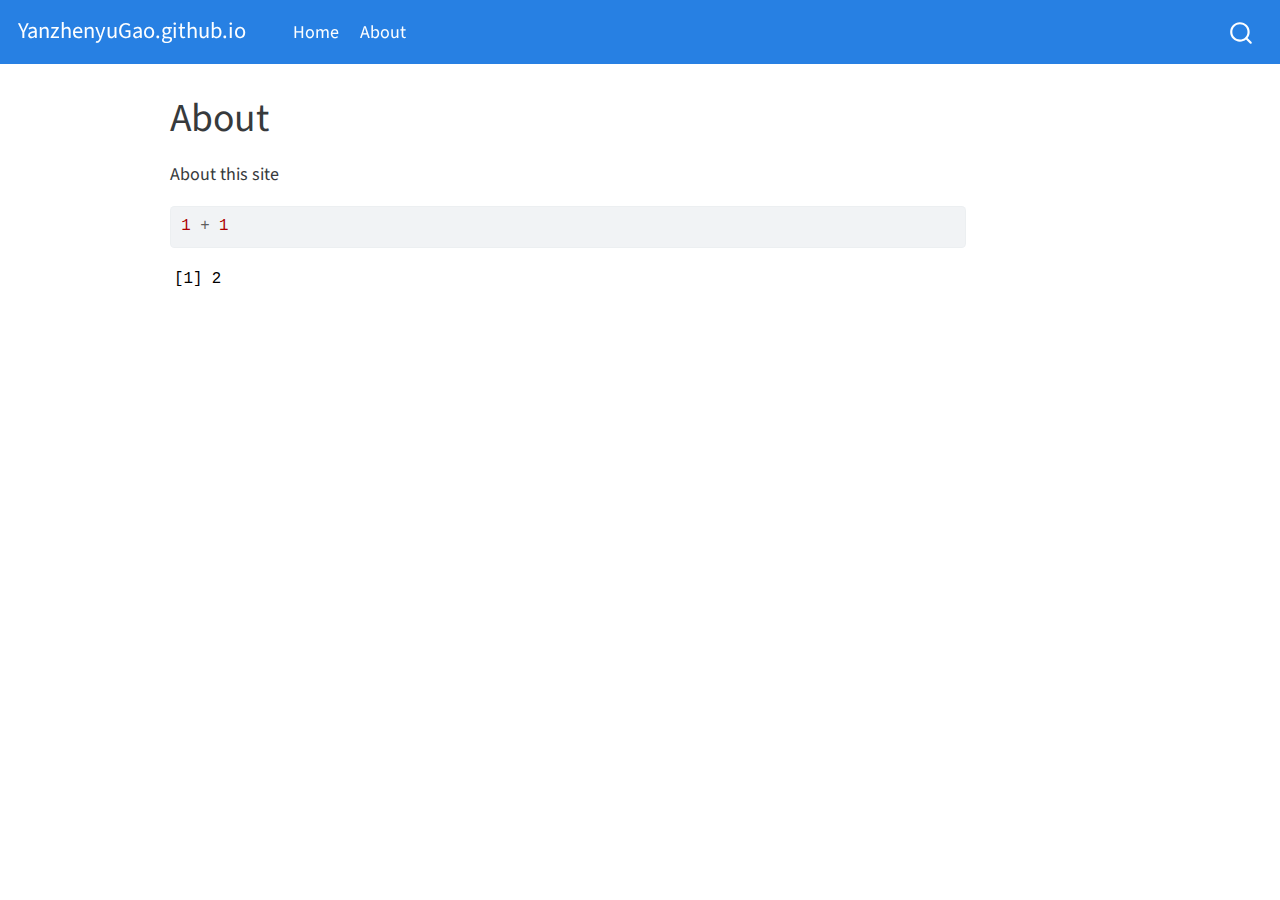
==== docs/about.html @ 92bbc310 "my commit message" ====
<!DOCTYPE html>
<html xmlns="http://www.w3.org/1999/xhtml" lang="en" xml:lang="en"><head>

<meta charset="utf-8">
<meta name="generator" content="quarto-1.2.269">

<meta name="viewport" content="width=device-width, initial-scale=1.0, user-scalable=yes">


<title>YanzhenyuGao.github.io - About</title>
<style>
code{white-space: pre-wrap;}
span.smallcaps{font-variant: small-caps;}
div.columns{display: flex; gap: min(4vw, 1.5em);}
div.column{flex: auto; overflow-x: auto;}
div.hanging-indent{margin-left: 1.5em; text-indent: -1.5em;}
ul.task-list{list-style: none;}
ul.task-list li input[type="checkbox"] {
  width: 0.8em;
  margin: 0 0.8em 0.2em -1.6em;
  vertical-align: middle;
}
pre > code.sourceCode { white-space: pre; position: relative; }
pre > code.sourceCode > span { display: inline-block; line-height: 1.25; }
pre > code.sourceCode > span:empty { height: 1.2em; }
.sourceCode { overflow: visible; }
code.sourceCode > span { color: inherit; text-decoration: inherit; }
div.sourceCode { margin: 1em 0; }
pre.sourceCode { margin: 0; }
@media screen {
div.sourceCode { overflow: auto; }
}
@media print {
pre > code.sourceCode { white-space: pre-wrap; }
pre > code.sourceCode > span { text-indent: -5em; padding-left: 5em; }
}
pre.numberSource code
  { counter-reset: source-line 0; }
pre.numberSource code > span
  { position: relative; left: -4em; counter-increment: source-line; }
pre.numberSource code > span > a:first-child::before
  { content: counter(source-line);
    position: relative; left: -1em; text-align: right; vertical-align: baseline;
    border: none; display: inline-block;
    -webkit-touch-callout: none; -webkit-user-select: none;
    -khtml-user-select: none; -moz-user-select: none;
    -ms-user-select: none; user-select: none;
    padding: 0 4px; width: 4em;
    color: #aaaaaa;
  }
pre.numberSource { margin-left: 3em; border-left: 1px solid #aaaaaa;  padding-left: 4px; }
div.sourceCode
  {   }
@media screen {
pre > code.sourceCode > span > a:first-child::before { text-decoration: underline; }
}
code span.al { color: #ff0000; font-weight: bold; } /* Alert */
code span.an { color: #60a0b0; font-weight: bold; font-style: italic; } /* Annotation */
code span.at { color: #7d9029; } /* Attribute */
code span.bn { color: #40a070; } /* BaseN */
code span.bu { color: #008000; } /* BuiltIn */
code span.cf { color: #007020; font-weight: bold; } /* ControlFlow */
code span.ch { color: #4070a0; } /* Char */
code span.cn { color: #880000; } /* Constant */
code span.co { color: #60a0b0; font-style: italic; } /* Comment */
code span.cv { color: #60a0b0; font-weight: bold; font-style: italic; } /* CommentVar */
code span.do { color: #ba2121; font-style: italic; } /* Documentation */
code span.dt { color: #902000; } /* DataType */
code span.dv { color: #40a070; } /* DecVal */
code span.er { color: #ff0000; font-weight: bold; } /* Error */
code span.ex { } /* Extension */
code span.fl { color: #40a070; } /* Float */
code span.fu { color: #06287e; } /* Function */
code span.im { color: #008000; font-weight: bold; } /* Import */
code span.in { color: #60a0b0; font-weight: bold; font-style: italic; } /* Information */
code span.kw { color: #007020; font-weight: bold; } /* Keyword */
code span.op { color: #666666; } /* Operator */
code span.ot { color: #007020; } /* Other */
code span.pp { color: #bc7a00; } /* Preprocessor */
code span.sc { color: #4070a0; } /* SpecialChar */
code span.ss { color: #bb6688; } /* SpecialString */
code span.st { color: #4070a0; } /* String */
code span.va { color: #19177c; } /* Variable */
code span.vs { color: #4070a0; } /* VerbatimString */
code span.wa { color: #60a0b0; font-weight: bold; font-style: italic; } /* Warning */
</style>


<script src="site_libs/quarto-nav/quarto-nav.js"></script>
<script src="site_libs/quarto-nav/headroom.min.js"></script>
<script src="site_libs/clipboard/clipboard.min.js"></script>
<script src="site_libs/quarto-search/autocomplete.umd.js"></script>
<script src="site_libs/quarto-search/fuse.min.js"></script>
<script src="site_libs/quarto-search/quarto-search.js"></script>
<meta name="quarto:offset" content="./">
<script src="site_libs/quarto-html/quarto.js"></script>
<script src="site_libs/quarto-html/popper.min.js"></script>
<script src="site_libs/quarto-html/tippy.umd.min.js"></script>
<script src="site_libs/quarto-html/anchor.min.js"></script>
<link href="site_libs/quarto-html/tippy.css" rel="stylesheet">
<link href="site_libs/quarto-html/quarto-syntax-highlighting.css" rel="stylesheet" id="quarto-text-highlighting-styles">
<script src="site_libs/bootstrap/bootstrap.min.js"></script>
<link href="site_libs/bootstrap/bootstrap-icons.css" rel="stylesheet">
<link href="site_libs/bootstrap/bootstrap.min.css" rel="stylesheet" id="quarto-bootstrap" data-mode="light">
<script id="quarto-search-options" type="application/json">{
  "location": "navbar",
  "copy-button": false,
  "collapse-after": 3,
  "panel-placement": "end",
  "type": "overlay",
  "limit": 20,
  "language": {
    "search-no-results-text": "No results",
    "search-matching-documents-text": "matching documents",
    "search-copy-link-title": "Copy link to search",
    "search-hide-matches-text": "Hide additional matches",
    "search-more-match-text": "more match in this document",
    "search-more-matches-text": "more matches in this document",
    "search-clear-button-title": "Clear",
    "search-detached-cancel-button-title": "Cancel",
    "search-submit-button-title": "Submit"
  }
}</script>


<link rel="stylesheet" href="styles.css">
</head>

<body class="nav-fixed">

<div id="quarto-search-results"></div>
  <header id="quarto-header" class="headroom fixed-top">
    <nav class="navbar navbar-expand-lg navbar-dark ">
      <div class="navbar-container container-fluid">
      <div class="navbar-brand-container">
    <a class="navbar-brand" href="./index.html">
    <span class="navbar-title">YanzhenyuGao.github.io</span>
    </a>
  </div>
          <button class="navbar-toggler" type="button" data-bs-toggle="collapse" data-bs-target="#navbarCollapse" aria-controls="navbarCollapse" aria-expanded="false" aria-label="Toggle navigation" onclick="if (window.quartoToggleHeadroom) { window.quartoToggleHeadroom(); }">
  <span class="navbar-toggler-icon"></span>
</button>
          <div class="collapse navbar-collapse" id="navbarCollapse">
            <ul class="navbar-nav navbar-nav-scroll me-auto">
  <li class="nav-item">
    <a class="nav-link" href="./index.html">
 <span class="menu-text">Home</span></a>
  </li>  
  <li class="nav-item">
    <a class="nav-link active" href="./about.html" aria-current="page">
 <span class="menu-text">About</span></a>
  </li>  
</ul>
              <div id="quarto-search" class="" title="Search"></div>
          </div> <!-- /navcollapse -->
      </div> <!-- /container-fluid -->
    </nav>
</header>
<!-- content -->
<div id="quarto-content" class="quarto-container page-columns page-rows-contents page-layout-article page-navbar">
<!-- sidebar -->
<!-- margin-sidebar -->
    <div id="quarto-margin-sidebar" class="sidebar margin-sidebar">
        
    </div>
<!-- main -->
<main class="content" id="quarto-document-content">

<header id="title-block-header" class="quarto-title-block default">
<div class="quarto-title">
<h1 class="title">About</h1>
</div>



<div class="quarto-title-meta">

    
  
    
  </div>
  

</header>

<p>About this site</p>
<div class="cell">
<div class="sourceCode cell-code" id="cb1"><pre class="sourceCode r code-with-copy"><code class="sourceCode r"><span id="cb1-1"><a href="#cb1-1" aria-hidden="true" tabindex="-1"></a><span class="dv">1</span> <span class="sc">+</span> <span class="dv">1</span></span></code><button title="Copy to Clipboard" class="code-copy-button"><i class="bi"></i></button></pre></div>
<div class="cell-output cell-output-stdout">
<pre><code>[1] 2</code></pre>
</div>
</div>



</main> <!-- /main -->
<script id="quarto-html-after-body" type="application/javascript">
window.document.addEventListener("DOMContentLoaded", function (event) {
  const toggleBodyColorMode = (bsSheetEl) => {
    const mode = bsSheetEl.getAttribute("data-mode");
    const bodyEl = window.document.querySelector("body");
    if (mode === "dark") {
      bodyEl.classList.add("quarto-dark");
      bodyEl.classList.remove("quarto-light");
    } else {
      bodyEl.classList.add("quarto-light");
      bodyEl.classList.remove("quarto-dark");
    }
  }
  const toggleBodyColorPrimary = () => {
    const bsSheetEl = window.document.querySelector("link#quarto-bootstrap");
    if (bsSheetEl) {
      toggleBodyColorMode(bsSheetEl);
    }
  }
  toggleBodyColorPrimary();  
  const icon = "";
  const anchorJS = new window.AnchorJS();
  anchorJS.options = {
    placement: 'right',
    icon: icon
  };
  anchorJS.add('.anchored');
  const clipboard = new window.ClipboardJS('.code-copy-button', {
    target: function(trigger) {
      return trigger.previousElementSibling;
    }
  });
  clipboard.on('success', function(e) {
    // button target
    const button = e.trigger;
    // don't keep focus
    button.blur();
    // flash "checked"
    button.classList.add('code-copy-button-checked');
    var currentTitle = button.getAttribute("title");
    button.setAttribute("title", "Copied!");
    let tooltip;
    if (window.bootstrap) {
      button.setAttribute("data-bs-toggle", "tooltip");
      button.setAttribute("data-bs-placement", "left");
      button.setAttribute("data-bs-title", "Copied!");
      tooltip = new bootstrap.Tooltip(button, 
        { trigger: "manual", 
          customClass: "code-copy-button-tooltip",
          offset: [0, -8]});
      tooltip.show();    
    }
    setTimeout(function() {
      if (tooltip) {
        tooltip.hide();
        button.removeAttribute("data-bs-title");
        button.removeAttribute("data-bs-toggle");
        button.removeAttribute("data-bs-placement");
      }
      button.setAttribute("title", currentTitle);
      button.classList.remove('code-copy-button-checked');
    }, 1000);
    // clear code selection
    e.clearSelection();
  });
  function tippyHover(el, contentFn) {
    const config = {
      allowHTML: true,
      content: contentFn,
      maxWidth: 500,
      delay: 100,
      arrow: false,
      appendTo: function(el) {
          return el.parentElement;
      },
      interactive: true,
      interactiveBorder: 10,
      theme: 'quarto',
      placement: 'bottom-start'
    };
    window.tippy(el, config); 
  }
  const noterefs = window.document.querySelectorAll('a[role="doc-noteref"]');
  for (var i=0; i<noterefs.length; i++) {
    const ref = noterefs[i];
    tippyHover(ref, function() {
      // use id or data attribute instead here
      let href = ref.getAttribute('data-footnote-href') || ref.getAttribute('href');
      try { href = new URL(href).hash; } catch {}
      const id = href.replace(/^#\/?/, "");
      const note = window.document.getElementById(id);
      return note.innerHTML;
    });
  }
  const findCites = (el) => {
    const parentEl = el.parentElement;
    if (parentEl) {
      const cites = parentEl.dataset.cites;
      if (cites) {
        return {
          el,
          cites: cites.split(' ')
        };
      } else {
        return findCites(el.parentElement)
      }
    } else {
      return undefined;
    }
  };
  var bibliorefs = window.document.querySelectorAll('a[role="doc-biblioref"]');
  for (var i=0; i<bibliorefs.length; i++) {
    const ref = bibliorefs[i];
    const citeInfo = findCites(ref);
    if (citeInfo) {
      tippyHover(citeInfo.el, function() {
        var popup = window.document.createElement('div');
        citeInfo.cites.forEach(function(cite) {
          var citeDiv = window.document.createElement('div');
          citeDiv.classList.add('hanging-indent');
          citeDiv.classList.add('csl-entry');
          var biblioDiv = window.document.getElementById('ref-' + cite);
          if (biblioDiv) {
            citeDiv.innerHTML = biblioDiv.innerHTML;
          }
          popup.appendChild(citeDiv);
        });
        return popup.innerHTML;
      });
    }
  }
});
</script>
</div> <!-- /content -->



</body></html>
---- docs/site_libs/quarto-html/tippy.css ----
.tippy-box[data-animation=fade][data-state=hidden]{opacity:0}[data-tippy-root]{max-width:calc(100vw - 10px)}.tippy-box{position:relative;background-color:#333;color:#fff;border-radius:4px;font-size:14px;line-height:1.4;white-space:normal;outline:0;transition-property:transform,visibility,opacity}.tippy-box[data-placement^=top]>.tippy-arrow{bottom:0}.tippy-box[data-placement^=top]>.tippy-arrow:before{bottom:-7px;left:0;border-width:8px 8px 0;border-top-color:initial;transform-origin:center top}.tippy-box[data-placement^=bottom]>.tippy-arrow{top:0}.tippy-box[data-placement^=bottom]>.tippy-arrow:before{top:-7px;left:0;border-width:0 8px 8px;border-bottom-color:initial;transform-origin:center bottom}.tippy-box[data-placement^=left]>.tippy-arrow{right:0}.tippy-box[data-placement^=left]>.tippy-arrow:before{border-width:8px 0 8px 8px;border-left-color:initial;right:-7px;transform-origin:center left}.tippy-box[data-placement^=right]>.tippy-arrow{left:0}.tippy-box[data-placement^=right]>.tippy-arrow:before{left:-7px;border-width:8px 8px 8px 0;border-right-color:initial;transform-origin:center right}.tippy-box[data-inertia][data-state=visible]{transition-timing-function:cubic-bezier(.54,1.5,.38,1.11)}.tippy-arrow{width:16px;height:16px;color:#333}.tippy-arrow:before{content:"";position:absolute;border-color:transparent;border-style:solid}.tippy-content{position:relative;padding:5px 9px;z-index:1}
---- docs/site_libs/quarto-html/quarto-syntax-highlighting.css ----
/* quarto syntax highlight colors */
:root {
  --quarto-hl-ot-color: #003B4F;
  --quarto-hl-at-color: #657422;
  --quarto-hl-ss-color: #20794D;
  --quarto-hl-an-color: #5E5E5E;
  --quarto-hl-fu-color: #4758AB;
  --quarto-hl-st-color: #20794D;
  --quarto-hl-cf-color: #003B4F;
  --quarto-hl-op-color: #5E5E5E;
  --quarto-hl-er-color: #AD0000;
  --quarto-hl-bn-color: #AD0000;
  --quarto-hl-al-color: #AD0000;
  --quarto-hl-va-color: #111111;
  --quarto-hl-bu-color: inherit;
  --quarto-hl-ex-color: inherit;
  --quarto-hl-pp-color: #AD0000;
  --quarto-hl-in-color: #5E5E5E;
  --quarto-hl-vs-color: #20794D;
  --quarto-hl-wa-color: #5E5E5E;
  --quarto-hl-do-color: #5E5E5E;
  --quarto-hl-im-color: #00769E;
  --quarto-hl-ch-color: #20794D;
  --quarto-hl-dt-color: #AD0000;
  --quarto-hl-fl-color: #AD0000;
  --quarto-hl-co-color: #5E5E5E;
  --quarto-hl-cv-color: #5E5E5E;
  --quarto-hl-cn-color: #8f5902;
  --quarto-hl-sc-color: #5E5E5E;
  --quarto-hl-dv-color: #AD0000;
  --quarto-hl-kw-color: #003B4F;
}

/* other quarto variables */
:root {
  --quarto-font-monospace: SFMono-Regular, Menlo, Monaco, Consolas, "Liberation Mono", "Courier New", monospace;
}

pre > code.sourceCode > span {
  color: #003B4F;
}

code span {
  color: #003B4F;
}

code.sourceCode > span {
  color: #003B4F;
}

div.sourceCode,
div.sourceCode pre.sourceCode {
  color: #003B4F;
}

code span.ot {
  color: #003B4F;
}

code span.at {
  color: #657422;
}

code span.ss {
  color: #20794D;
}

code span.an {
  color: #5E5E5E;
}

code span.fu {
  color: #4758AB;
}

code span.st {
  color: #20794D;
}

code span.cf {
  color: #003B4F;
}

code span.op {
  color: #5E5E5E;
}

code span.er {
  color: #AD0000;
}

code span.bn {
  color: #AD0000;
}

code span.al {
  color: #AD0000;
}

code span.va {
  color: #111111;
}

code span.pp {
  color: #AD0000;
}

code span.in {
  color: #5E5E5E;
}

code span.vs {
  color: #20794D;
}

code span.wa {
  color: #5E5E5E;
  font-style: italic;
}

code span.do {
  color: #5E5E5E;
  font-style: italic;
}

code span.im {
  color: #00769E;
}

code span.ch {
  color: #20794D;
}

code span.dt {
  color: #AD0000;
}

code span.fl {
  color: #AD0000;
}

code span.co {
  color: #5E5E5E;
}

code span.cv {
  color: #5E5E5E;
  font-style: italic;
}

code span.cn {
  color: #8f5902;
}

code span.sc {
  color: #5E5E5E;
}

code span.dv {
  color: #AD0000;
}

code span.kw {
  color: #003B4F;
}

.prevent-inlining {
  content: "</";
}

/*# sourceMappingURL=debc5d5d77c3f9108843748ff7464032.css.map */
---- docs/styles.css ----
/* css styles */
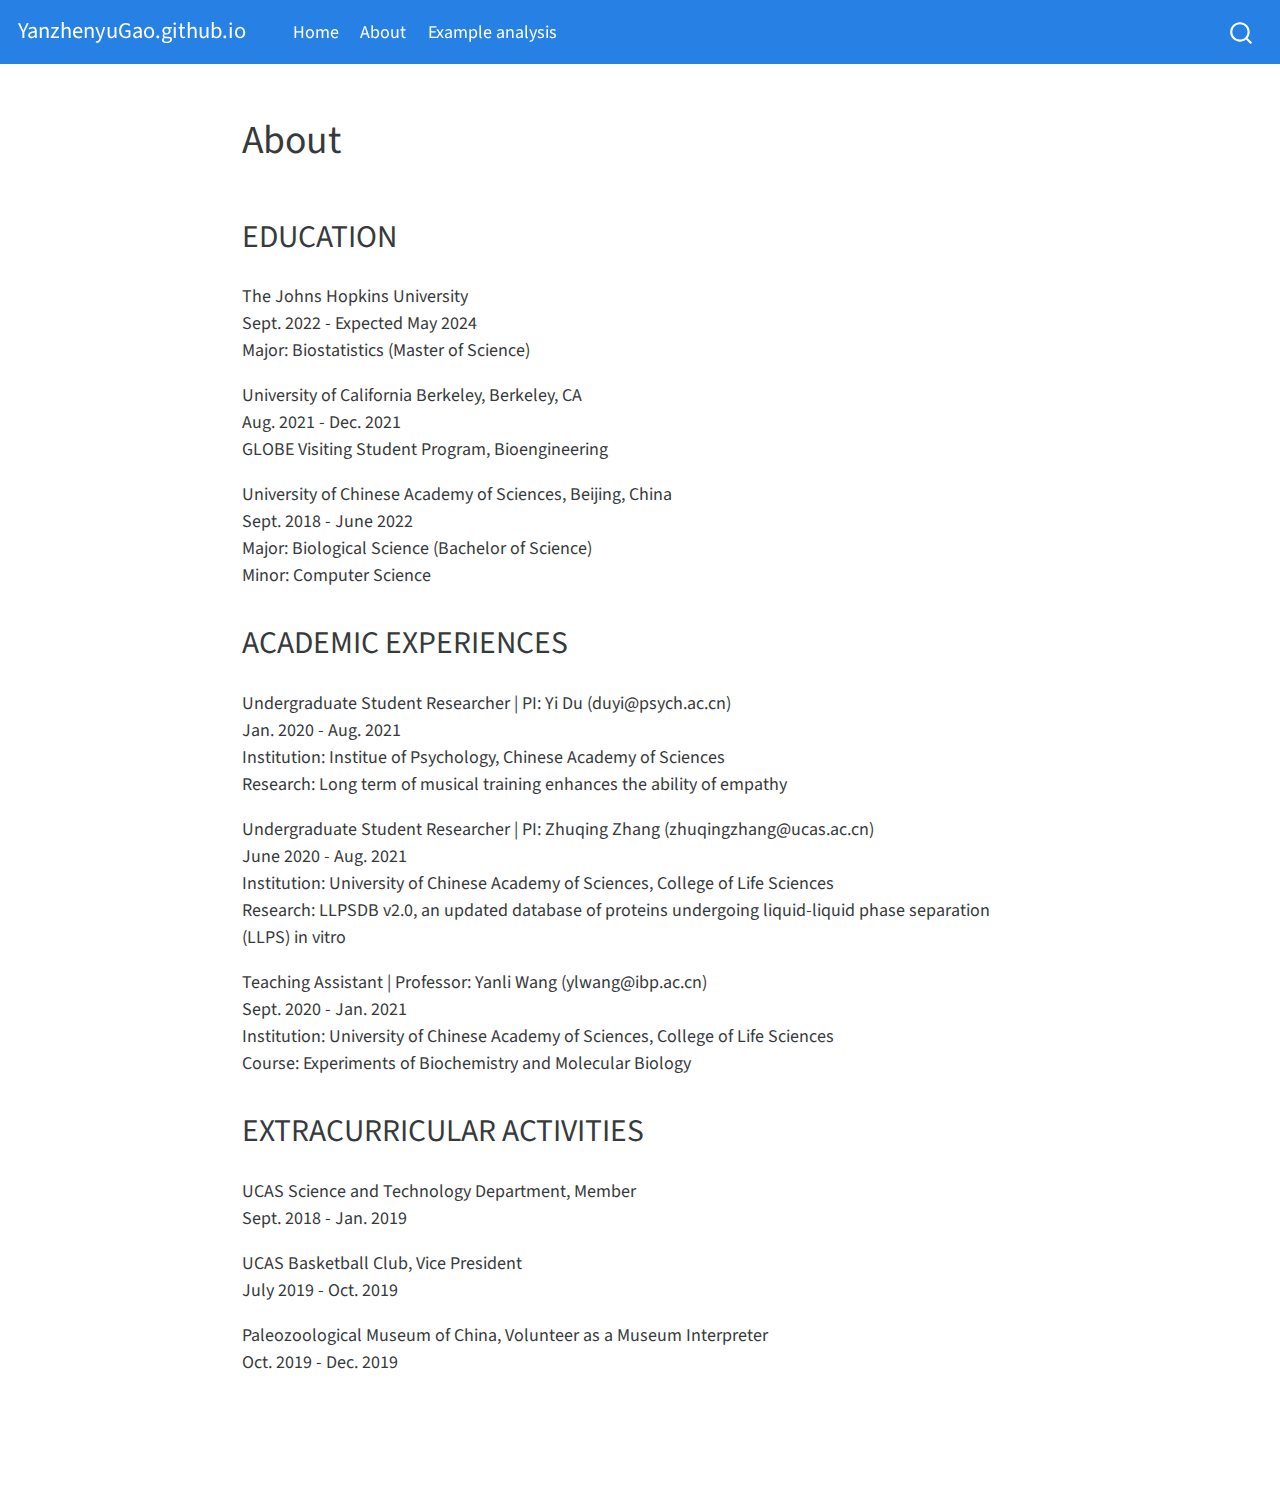
==== commit 16190c83: "my commit message" ====
--- a/docs/about.html
+++ b/docs/about.html
@@ -20,69 +20,6 @@
   margin: 0 0.8em 0.2em -1.6em;
   vertical-align: middle;
 }
-pre > code.sourceCode { white-space: pre; position: relative; }
-pre > code.sourceCode > span { display: inline-block; line-height: 1.25; }
-pre > code.sourceCode > span:empty { height: 1.2em; }
-.sourceCode { overflow: visible; }
-code.sourceCode > span { color: inherit; text-decoration: inherit; }
-div.sourceCode { margin: 1em 0; }
-pre.sourceCode { margin: 0; }
-@media screen {
-div.sourceCode { overflow: auto; }
-}
-@media print {
-pre > code.sourceCode { white-space: pre-wrap; }
-pre > code.sourceCode > span { text-indent: -5em; padding-left: 5em; }
-}
-pre.numberSource code
-  { counter-reset: source-line 0; }
-pre.numberSource code > span
-  { position: relative; left: -4em; counter-increment: source-line; }
-pre.numberSource code > span > a:first-child::before
-  { content: counter(source-line);
-    position: relative; left: -1em; text-align: right; vertical-align: baseline;
-    border: none; display: inline-block;
-    -webkit-touch-callout: none; -webkit-user-select: none;
-    -khtml-user-select: none; -moz-user-select: none;
-    -ms-user-select: none; user-select: none;
-    padding: 0 4px; width: 4em;
-    color: #aaaaaa;
-  }
-pre.numberSource { margin-left: 3em; border-left: 1px solid #aaaaaa;  padding-left: 4px; }
-div.sourceCode
-  {   }
-@media screen {
-pre > code.sourceCode > span > a:first-child::before { text-decoration: underline; }
-}
-code span.al { color: #ff0000; font-weight: bold; } /* Alert */
-code span.an { color: #60a0b0; font-weight: bold; font-style: italic; } /* Annotation */
-code span.at { color: #7d9029; } /* Attribute */
-code span.bn { color: #40a070; } /* BaseN */
-code span.bu { color: #008000; } /* BuiltIn */
-code span.cf { color: #007020; font-weight: bold; } /* ControlFlow */
-code span.ch { color: #4070a0; } /* Char */
-code span.cn { color: #880000; } /* Constant */
-code span.co { color: #60a0b0; font-style: italic; } /* Comment */
-code span.cv { color: #60a0b0; font-weight: bold; font-style: italic; } /* CommentVar */
-code span.do { color: #ba2121; font-style: italic; } /* Documentation */
-code span.dt { color: #902000; } /* DataType */
-code span.dv { color: #40a070; } /* DecVal */
-code span.er { color: #ff0000; font-weight: bold; } /* Error */
-code span.ex { } /* Extension */
-code span.fl { color: #40a070; } /* Float */
-code span.fu { color: #06287e; } /* Function */
-code span.im { color: #008000; font-weight: bold; } /* Import */
-code span.in { color: #60a0b0; font-weight: bold; font-style: italic; } /* Information */
-code span.kw { color: #007020; font-weight: bold; } /* Keyword */
-code span.op { color: #666666; } /* Operator */
-code span.ot { color: #007020; } /* Other */
-code span.pp { color: #bc7a00; } /* Preprocessor */
-code span.sc { color: #4070a0; } /* SpecialChar */
-code span.ss { color: #bb6688; } /* SpecialString */
-code span.st { color: #4070a0; } /* String */
-code span.va { color: #19177c; } /* Variable */
-code span.vs { color: #4070a0; } /* VerbatimString */
-code span.wa { color: #60a0b0; font-weight: bold; font-style: italic; } /* Warning */
 </style>
 
 
@@ -96,7 +33,6 @@
 <script src="site_libs/quarto-html/quarto.js"></script>
 <script src="site_libs/quarto-html/popper.min.js"></script>
 <script src="site_libs/quarto-html/tippy.umd.min.js"></script>
-<script src="site_libs/quarto-html/anchor.min.js"></script>
 <link href="site_libs/quarto-html/tippy.css" rel="stylesheet">
 <link href="site_libs/quarto-html/quarto-syntax-highlighting.css" rel="stylesheet" id="quarto-text-highlighting-styles">
 <script src="site_libs/bootstrap/bootstrap.min.js"></script>
@@ -126,7 +62,7 @@
 <link rel="stylesheet" href="styles.css">
 </head>
 
-<body class="nav-fixed">
+<body class="nav-fixed fullcontent">
 
 <div id="quarto-search-results"></div>
   <header id="quarto-header" class="headroom fixed-top">
@@ -150,6 +86,10 @@
     <a class="nav-link active" href="./about.html" aria-current="page">
  <span class="menu-text">About</span></a>
   </li>  
+  <li class="nav-item">
+    <a class="nav-link" href="./Example analysis.html">
+ <span class="menu-text">Example analysis</span></a>
+  </li>  
 </ul>
               <div id="quarto-search" class="" title="Search"></div>
           </div> <!-- /navcollapse -->
@@ -160,40 +100,63 @@
 <div id="quarto-content" class="quarto-container page-columns page-rows-contents page-layout-article page-navbar">
 <!-- sidebar -->
 <!-- margin-sidebar -->
-    <div id="quarto-margin-sidebar" class="sidebar margin-sidebar">
-        
-    </div>
+    
 <!-- main -->
-<main class="content" id="quarto-document-content">
-
-<header id="title-block-header" class="quarto-title-block default">
+<div class="quarto-about-solana column-body">
+  <div class="about-entity">
+    <div class="entity-contents">
+      <header id="title-block-header" class="quarto-title-block default">
 <div class="quarto-title">
 <h1 class="title">About</h1>
 </div>
-
-
-
 <div class="quarto-title-meta">
-
-    
-  
-    
   </div>
-  
-
-</header>
-
-<p>About this site</p>
-<div class="cell">
-<div class="sourceCode cell-code" id="cb1"><pre class="sourceCode r code-with-copy"><code class="sourceCode r"><span id="cb1-1"><a href="#cb1-1" aria-hidden="true" tabindex="-1"></a><span class="dv">1</span> <span class="sc">+</span> <span class="dv">1</span></span></code><button title="Copy to Clipboard" class="code-copy-button"><i class="bi"></i></button></pre></div>
-<div class="cell-output cell-output-stdout">
-<pre><code>[1] 2</code></pre>
+</header> 
+      <div class="about-contents"><main class="content" id="quarto-document-content">
+<section id="education" class="level2">
+<h2 data-anchor-id="education">EDUCATION</h2>
+<p>The Johns Hopkins University<br>
+Sept.&nbsp;2022 - Expected May 2024<br>
+Major: Biostatistics (Master of Science)</p>
+<p>University of California Berkeley, Berkeley, CA<br>
+Aug.&nbsp;2021 - Dec.&nbsp;2021<br>
+GLOBE Visiting Student Program, Bioengineering</p>
+<p>University of Chinese Academy of Sciences, Beijing, China<br>
+Sept.&nbsp;2018 - June 2022<br>
+Major: Biological Science (Bachelor of Science)<br>
+Minor: Computer Science</p>
+</section>
+<section id="academic-experiences" class="level2">
+<h2 data-anchor-id="academic-experiences">ACADEMIC EXPERIENCES</h2>
+<p>Undergraduate Student Researcher | PI: Yi Du (duyi@psych.ac.cn)<br>
+Jan.&nbsp;2020 - Aug.&nbsp;2021<br>
+Institution: Institue of Psychology, Chinese Academy of Sciences<br>
+Research: Long term of musical training enhances the ability of empathy</p>
+<p>Undergraduate Student Researcher | PI: Zhuqing Zhang (zhuqingzhang@ucas.ac.cn)<br>
+June 2020 - Aug.&nbsp;2021<br>
+Institution: University of Chinese Academy of Sciences, College of Life Sciences<br>
+Research: LLPSDB v2.0, an updated database of proteins undergoing liquid-liquid phase separation (LLPS) in vitro</p>
+<p>Teaching Assistant | Professor: Yanli Wang (ylwang@ibp.ac.cn)<br>
+Sept.&nbsp;2020 - Jan.&nbsp;2021<br>
+Institution: University of Chinese Academy of Sciences, College of Life Sciences<br>
+Course: Experiments of Biochemistry and Molecular Biology</p>
+</section>
+<section id="extracurricular-activities" class="level2">
+<h2 data-anchor-id="extracurricular-activities">EXTRACURRICULAR ACTIVITIES</h2>
+<p>UCAS Science and Technology Department, Member<br>
+Sept.&nbsp;2018 - Jan.&nbsp;2019</p>
+<p>UCAS Basketball Club, Vice President<br>
+July 2019 - Oct.&nbsp;2019</p>
+<p>Paleozoological Museum of China, Volunteer as a Museum Interpreter<br>
+Oct.&nbsp;2019 - Dec.&nbsp;2019</p>
+
+
+</section>
+</main></div>
+    </div>
+  </div>
 </div>
-</div>
-
-
-
-</main> <!-- /main -->
+ <!-- /main -->
 <script id="quarto-html-after-body" type="application/javascript">
 window.document.addEventListener("DOMContentLoaded", function (event) {
   const toggleBodyColorMode = (bsSheetEl) => {
@@ -214,13 +177,6 @@
     }
   }
   toggleBodyColorPrimary();  
-  const icon = "";
-  const anchorJS = new window.AnchorJS();
-  anchorJS.options = {
-    placement: 'right',
-    icon: icon
-  };
-  anchorJS.add('.anchored');
   const clipboard = new window.ClipboardJS('.code-copy-button', {
     target: function(trigger) {
       return trigger.previousElementSibling;
